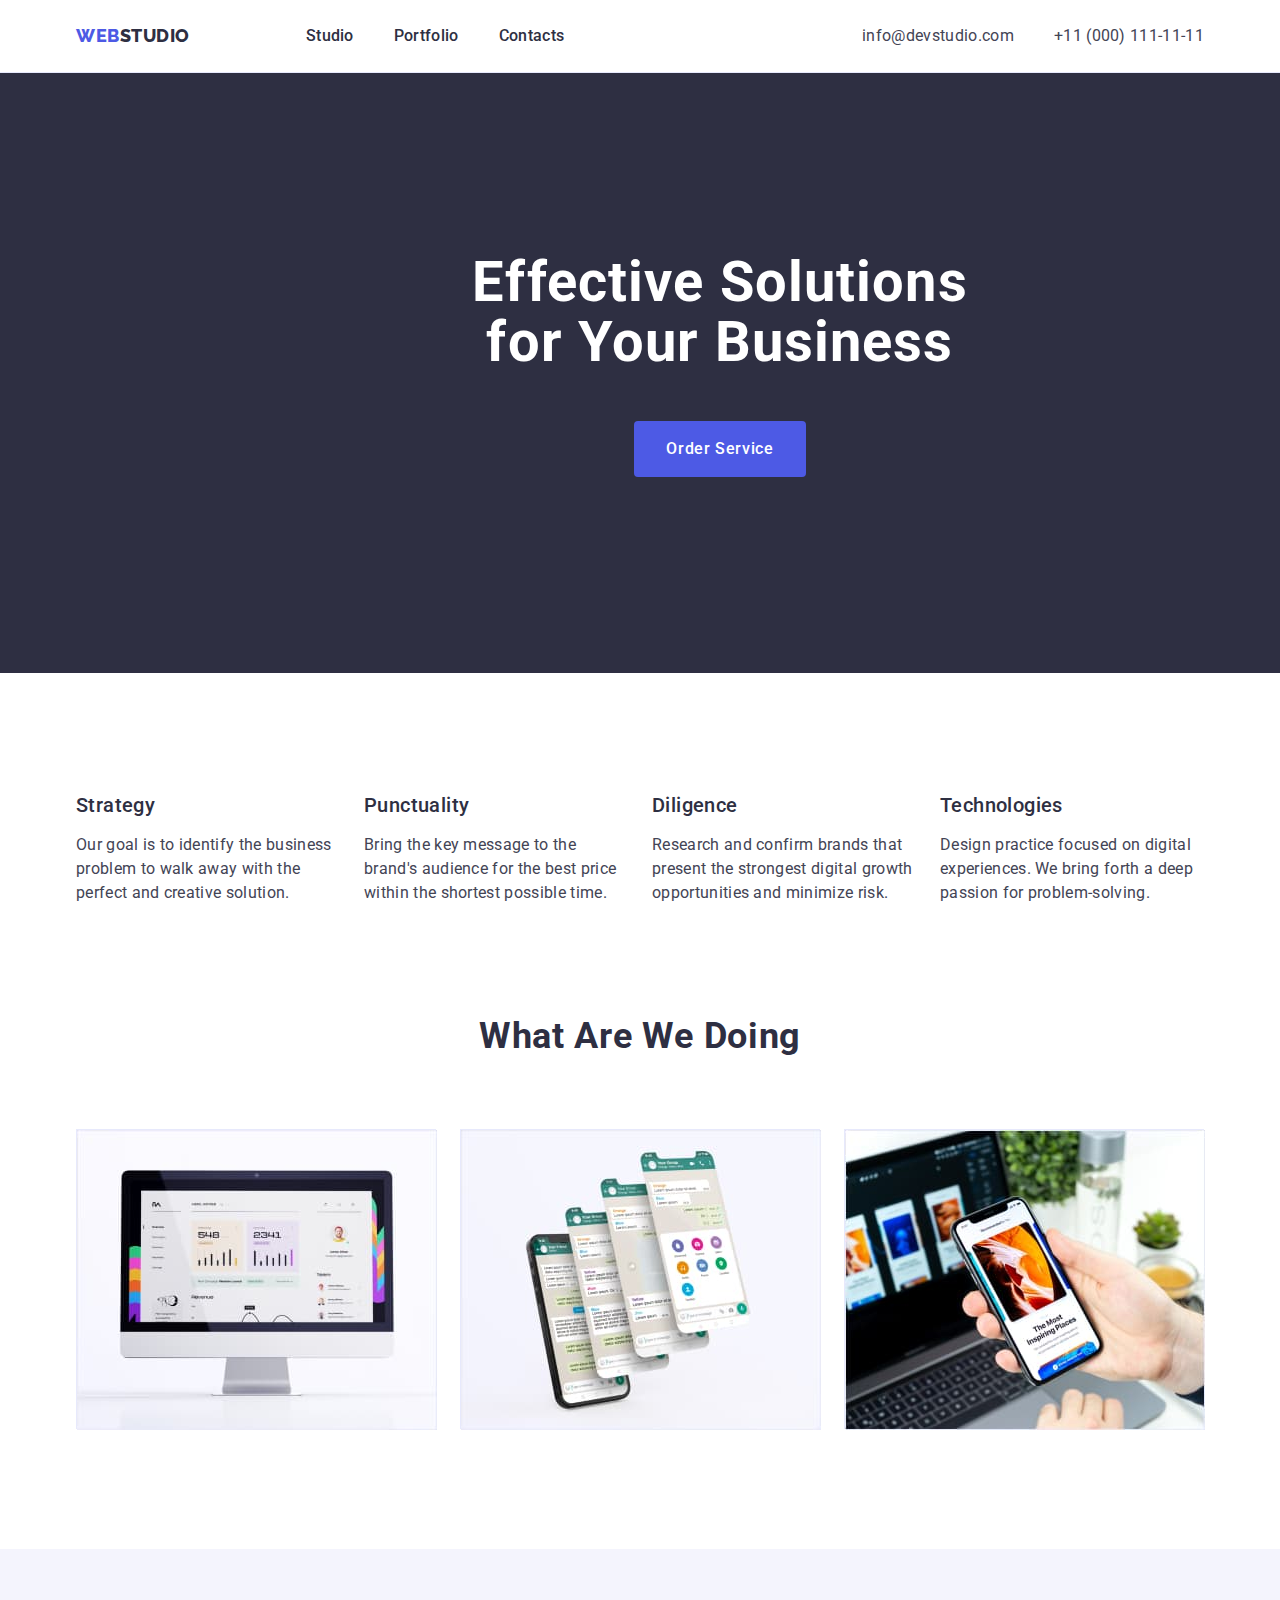
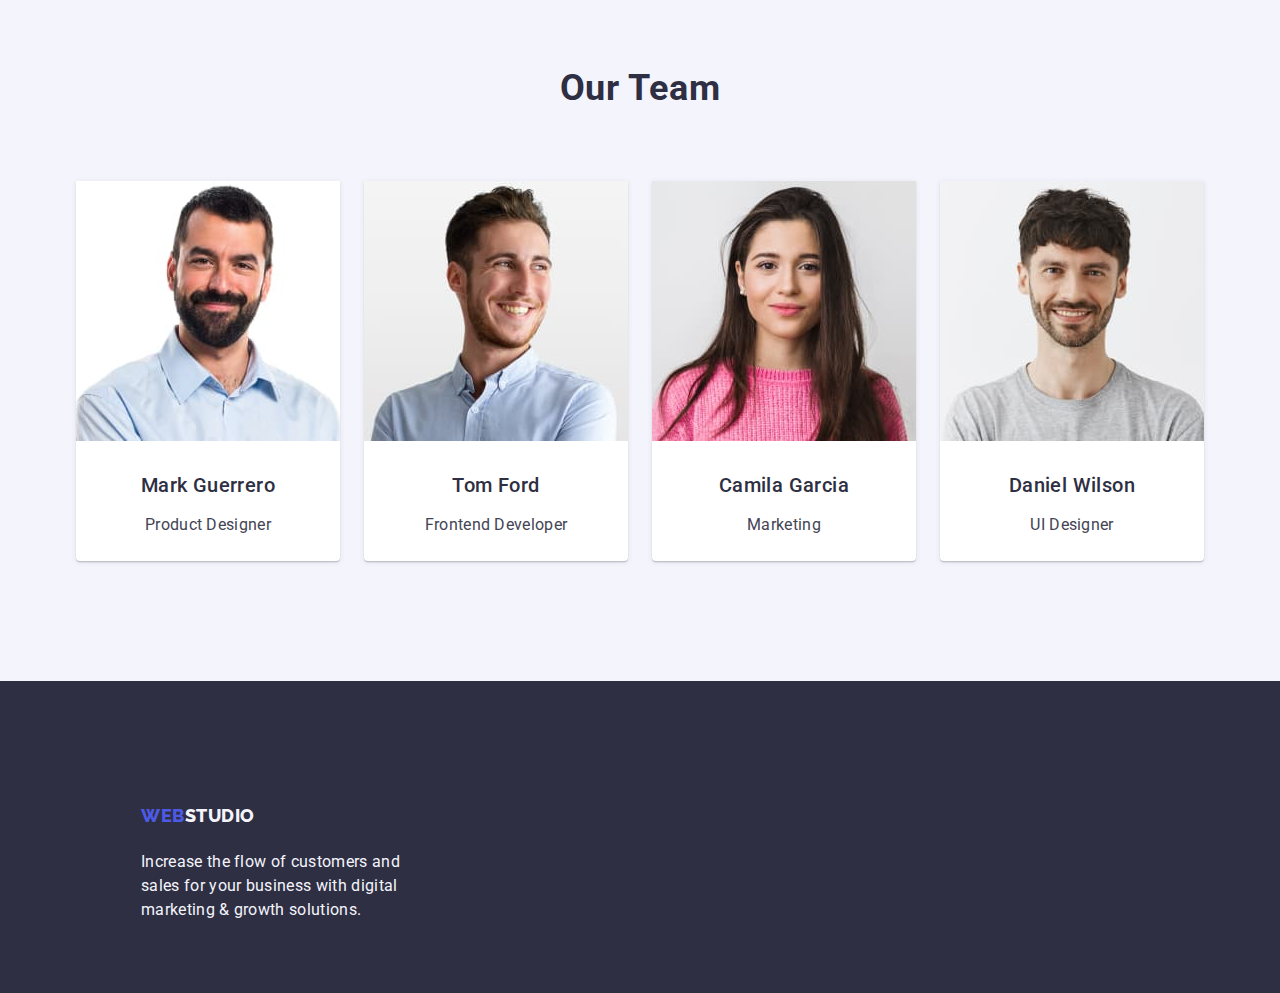
==== index.html @ daed5049 "Initial commit" ====
<!DOCTYPE html>
<html lang="en">
  <head>
    <meta charset="UTF-8" />
    <meta http-equiv="X-UA-Compatible" content="IE=edge" />
    <meta name="viewport" content="width=device-width, initial-scale=1.0" />
    <link rel="preconnect" href="https://fonts.googleapis.com" />
    <link rel="preconnect" href="https://fonts.gstatic.com" crossorigin />
    <link
      href="https://fonts.googleapis.com/css2?family=Raleway:wght@800&family=Roboto:wght@400;500;700;900&display=swap"
      rel="stylesheet"
    />
    <link
      rel="stylesheet"
      href="https://cdnjs.cloudflare.com/ajax/libs/modern-normalize/1.1.0/modern-normalize.min.css"
    />
    <link rel="stylesheet" href="./css/styles.css" />
    <title>Document</title>
  </head>
  <body>
    <!-- header-container -->

    <header class="main-header">
      <div class="container nav-container">
        <nav class="header-navigation">
          <a class="logotype link" href="./index.html"
            >Web<span class="right-part-logo">Studio</span></a
          >
          <ul class="menu list">
            <li class="menu-item">
              <a class="menu-link link" href="./index.html"> Studio</a>
            </li>
            <li class="menu-item">
              <a class="menu-link link" href="./portfolio.html">Portfolio</a>
            </li>
            <li class="menu-item">
              <a class="menu-link link" href="">Contacts</a>
            </li>
          </ul>
        </nav>

        <address class="menu-contacts">
          <ul class="menu-links list">
            <li class="menu-item">
              <a class="contacts link" href="mailto:info@devstudio.com">info@devstudio.com</a>
            </li>
            <li class="menu-item">
              <a class="contacts link" href="tel:+110001111111">+11 (000) 111-11-11</a>
            </li>
          </ul>
        </address>
      </div>
    </header>

    <!-- main-content -->
    <main class="main-content">
      <!-- section-hero -->

      <section class="hero section">
        <div class="container">
          <h1 class="main-title">Effective Solutions for Your Business</h1>
          <button class="modal-button" type="button">Order Service</button>
        </div>
      </section>

      <!-- section-company-features -->

      <section class="company-features section">
        <div class="container">
          <h2 class="hidden-title">Company features</h2>
          <ul class="list features-list">
            <li class="text-list first-text-list">
              <h3 class="suptitle">Strategy</h3>
              <p class="text-item">
                Our goal is to identify the business problem to walk away with the perfect and
                creative solution.
              </p>
            </li>
            <li class="text-list">
              <h3 class="suptitle">Punctuality</h3>
              <p class="text-item">
                Bring the key message to the brand's audience for the best price within the shortest
                possible time.
              </p>
            </li>
            <li class="text-list">
              <h3 class="suptitle">Diligence</h3>
              <p class="text-item">
                Research and confirm brands that present the strongest digital growth opportunities
                and minimize risk.
              </p>
            </li>
            <li class="text-list">
              <h3 class="suptitle">Technologies</h3>
              <p class="text-item">
                Design practice focused on digital experiences. We bring forth a deep passion for
                problem-solving.
              </p>
            </li>
          </ul>
        </div>
      </section>

      <!-- section-what-are-we-doing -->

      <section class="specialization-company section">
        <div class="container">
          <h2 class="last-title">What are we doing</h2>
          <ul class="list specialization-list">
            <li class="img-list first-img-list">
              <img
                class="images"
                src="./images/personal-computer.jpg"
                alt="personal-computer"
                width="360"
                height="300"
              />
            </li>
            <li class="img-list">
              <img
                class="images"
                src="./images/phone.jpg"
                alt="mobile-phone"
                width="360"
                height="300"
              />
            </li>
            <li class="img-list">
              <img
                class="images"
                src="./images/phone-hand.jpg"
                alt="Phone in hand"
                width="360"
                height="300"
              />
            </li>
          </ul>
        </div>
      </section>

      <!-- section-our-team -->

      <section class="members-company section">
        <div class="container">
          <h2 class="last-title">Our Team</h2>
          <ul class="list-members list">
            <li class="list-company-members first-company-members">
              <img
                class="images"
                src="./images/mark-guerrero.jpg"
                alt="our-team-mark-guerrero"
                width="264"
                height="260"
              />
              <div class="name-workers">
                <h3 class="suptitle-name">Mark Guerrero</h3>
                <p class="profession">Product Designer</p>
              </div>
            </li>
            <li class="list-company-members">
              <img
                class="images"
                src="./images/tom-ford.jpg"
                alt="our-team-tom-ford"
                width="264"
                height="260"
              />
              <div class="name-workers">
                <h3 class="suptitle-name">Tom Ford</h3>
                <p class="profession">Frontend Developer</p>
              </div>
            </li>
            <li class="list-company-members">
              <img
                class="images"
                src="./images/camila-garcia.jpg"
                alt="our-team-camila-garcia"
                width="264"
                height="260"
              />
              <div class="name-workers">
                <h3 class="suptitle-name">Camila Garcia</h3>
                <p class="profession">Marketing</p>
              </div>
            </li>
            <li class="list-company-members">
              <img
                class="images"
                src="./images/daniel-wilson.jpg"
                alt="our-team-daniel-wilson"
                width="264"
                height="260"
              />
              <div class="name-workers">
                <h3 class="suptitle-name">Daniel Wilson</h3>
                <p class="profession">UI Designer</p>
              </div>
            </li>
          </ul>
        </div>
      </section>
    </main>

    <!-- footer-container -->

    <footer class="footer">
      <div class="container">
        <a class="logotype link" href="./index.html"
          >Web<span class="right-part-logo-footer">Studio</span></a
        >
        <p class="text-item-footer">
          Increase the flow of customers and sales for your business with digital marketing & growth
          solutions.
        </p>
      </div>
    </footer>
  </body>
</html>
---- css/styles.css ----
:root {
  --background-color: #ffffff;
  --logo-color: #4d5ae5;
  --main-title-color: #2e2f42;
  --main-paragraf-color: #434455;
  --right-part-logo-header: #2e2f42;
  --right-part-logo-footer: #f4f4fd;
  --portfolio-btn-text: #4d5ae5;
  --portfolio-btn-background: #f4f4fd;
  --border-color-btn-portfolio: #e7e9fc;
}

body {
  font-family: 'Roboto', sans-serif;
  color: #434455;
  background-color: var(--background-color);
}

.container {
  margin-right: auto;
  margin-left: auto;
  width: 1158px;
}

.list {
  display: flex;
  flex-wrap: wrap;
  margin-top: 0;
  margin-bottom: 0;
  list-style: none;
}

.link {
  text-decoration: none;
}

/* =====HEADER===== */

.main-header {
  border-bottom: 1px solid #e7e9fc;
}

.nav-container {
  display: flex;
  padding-left: 15px;
  padding-right: 15px;
}

.menu {
  display: flex;
}

.logotype {
  font-family: 'Raleway', sans-serif;
  display: inline-block;
  padding: 24px 0;
  margin-right: 76px;
  font-weight: 800;
  font-size: 18px;
  line-height: 1.17;
  letter-spacing: 0.03em;
  text-transform: uppercase;
  color: var(--logo-color);
}

.right-part-logo {
  color: var(--right-part-logo-header);
}

.menu-link {
  display: block;
  padding-top: 24px;
  padding-bottom: 24px;

  font-weight: 500;
  font-size: 16px;
  line-height: 1.5;
  letter-spacing: 0.02em;
  color: #2e2f42;
}

.menu-link:hover,
.menu-link:focus {
  color: #404bbf;
}

.menu {
  gap: 40px;
}

.menu-contacts {
  font-style: normal;
}

.header-navigation {
  display: flex;
  align-items: center;
}

.contacts {
  display: block;
  margin-top: 24px;
  margin-bottom: 24px;
  font-weight: 400;
  font-size: 16px;
  line-height: 1.5;
  letter-spacing: 0.02em;
  color: #434455;
}

.contacts:hover,
.contacts:focus {
  color: #404bbf;
}

/*=====ADDRESS=====*/

.menu-links {
  display: flex;
  align-items: center;
  gap: 40px;
}

.menu-links:last-child {
  margin-right: 0;
}

.menu-contacts {
  margin-left: auto;
}

.menu-item:last-child {
  margin-right: 0;
}

/*=====/ADRESS===== */

/* =====/HEADER===== */

/* =====HERO===== */
.main-title {
  margin: auto;
  max-width: 496px;
  margin-bottom: 48px;

  font-weight: 700;
  font-size: 56px;
  line-height: 1.07;
  text-align: center;
  letter-spacing: 0.02em;
  color: #ffffff;
}

.hero {
  margin: auto;
  width: 1440px;
  height: 600px;
  padding: 180px 0 188px;
  text-align: center;
  background: #2e2f42;
}

.modal-button {
  display: block;
  border: none;
  margin: auto;
  border-radius: 4px;
  padding: 16px 32px;
  min-width: 169px;
  font-family: 'Roboto', sans-serif;
  font-weight: 500;
  font-size: 16px;
  line-height: 1.5;
  letter-spacing: 0.04em;
  height: 56px;
  cursor: pointer;
  background: #4d5ae5;
  color: #ffffff;
}

.modal-button:hover,
.modal-button:focus {
  background: #404bbf;
  cursor: pointer;
}
/* =====/HERO===== */
/* =====MAIN-CONTAINER===== */

.main-content {
  margin: auto;
}

.hidden-title {
  margin-top: 0;
  line-height: 1.2;
  display: none;
  color: var(--main-title-color);
}

.text-list {
  width: 264px;
  height: 104px;
}

.suptitle {
  text-align: start;
  margin-top: 0;
  margin-bottom: 8px;
  font-weight: 500;
  font-size: 20px;
  line-height: 1.2;
  letter-spacing: 0.02em;
  color: var(--main-title-color);
}

.text-item {
  text-align: start;
  margin-bottom: 0;
  font-weight: 400;
  font-size: 16px;
  line-height: 1.5;
  letter-spacing: 0.02em;
  color: var(--main-paragraf-color);
}

.last-title {
  margin-top: 0;
  margin-bottom: 72px;
  font-weight: 700;
  font-size: 36px;
  line-height: 1.11;
  text-align: center;
  letter-spacing: 0.02em;
  text-transform: capitalize;
  color: var(--main-title-color);
}

.company-features {
  padding: 120px 0 120px;
}

.features-list {
  display: flex;
  padding: 0 15px;
  gap: 24px;
}

.features-list:last-child {
  margin-right: 0;
}

.first-text-list {
  flex-basis: calc((100% - 72px) / 4);
}

.specialization-company {
  padding-bottom: 120px;
}

.specialization-list {
  padding: 0 15px;
  margin: auto;
  gap: 24px;
}

.specialization-list:last-child {
  margin-right: 0;
}

.first-img-list {
  flex-basis: calc((100% - 3 * 16px) / 3);
}

.members-company {
  padding: 120px 0 120px;
  background-color: #f4f4fd;
}

.images {
  display: block;
}

.img-list {
  box-sizing: border-box;
  width: 360px;
  height: 300px;
  border: 1px solid #e7e9fc;
}

.list-members {
  padding: 0 15px;
  gap: 24px;
}

.list-members:last-child {
  margin-right: 0;
}

.list-company-members {
  width: 264px;
  height: 380px;
  border-radius: 0px 0px 4px 4px;
  box-shadow: 0px 1px 6px rgba(46, 47, 66, 0.08), 0px 1px 1px rgba(46, 47, 66, 0.16),
    0px 2px 1px rgba(46, 47, 66, 0.08);
  background-color: #ffffff;
}

.first-company-members {
  flex-basis: calc((100% - 72px) / 4);
}

.name-workers {
  padding: 32px 16px;
}

.suptitle-name {
  text-align: center;
  margin-top: 0;
  margin-bottom: 8px;
  font-weight: 500;
  font-size: 20px;
  line-height: 1.2;
  letter-spacing: 0.02em;
  color: var(--main-title-color);
}

.profession {
  text-align: center;
  margin-bottom: 0;
  font-weight: 400;
  font-size: 16px;
  line-height: 1.5;
  letter-spacing: 0.02em;
  color: var(--main-paragraf-color);
}

/* =====/MAIN-CONTAINER===== */
/* =====FOOTER===== */
.right-part-logo-footer {
  align-items: center;
  padding: 0px;
  width: 115px;
  height: 24px;
  left: 156px;
  margin-bottom: 16px;
  color: var(--right-part-logo-footer);
}

.text-item-footer {
  margin: 0;
  max-width: 264px;
  font-weight: 400;
  font-size: 16px;
  line-height: 1.5;
  letter-spacing: 0.02em;
  color: #f4f4fd;
}

.footer {
  margin: auto;
  width: 1440px;
  height: 312px;
  padding: 100px 0;
  background: #2e2f42;
}
/* =====/FOOTER===== */
/* =====PORTFOLIO===== */

.portfolio {
  padding: 96px 0 120px;
}

.list-btn {
  justify-content: center;
  gap: 24px;
  margin-bottom: 72px;
}

.btn-portfolio {
  font-family: 'Roboto', sans-serif;
  padding: 12px 24px;
  border: 1px solid var(--border-color-btn-portfolio);
  border-radius: 4px;
  letter-spacing: 0.04em;
  color: var(--portfolio-btn-text);
  background-color: var(--portfolio-btn-background);
}

.btn-portfolio:hover,
.btn-portfolio:focus {
  border: 1px solid transparent;
  cursor: pointer;
  color: #ffffff;
  background-color: #404bbf;
}

.container-btn-portfolio {
  margin-top: 96px;
  margin-bottom: 72px;
}

.link-portfolio {
  margin-bottom: 48px;
  width: 360px;
  height: 300px;
  border: 1px solid #e7e9fc;
}

.list-portfolio {
  display: flex;
  flex-wrap: wrap;
  column-gap: 24px;
  row-gap: 48px;
  padding: 15px 0;
}

.list-link {
  width: calc((100% - 48px) / 3);
}

.application {
  padding: 32px 16px;
  border: 1px solid #e7e9fc;
  border-top: none;
}

.suptitle-portfolio {
  margin-top: 0;
  margin-bottom: 8px;
  font-weight: 500;
  font-size: 20px;
  line-height: 1.2;
  letter-spacing: 0.02em;
  color: var(--main-title-color);
}
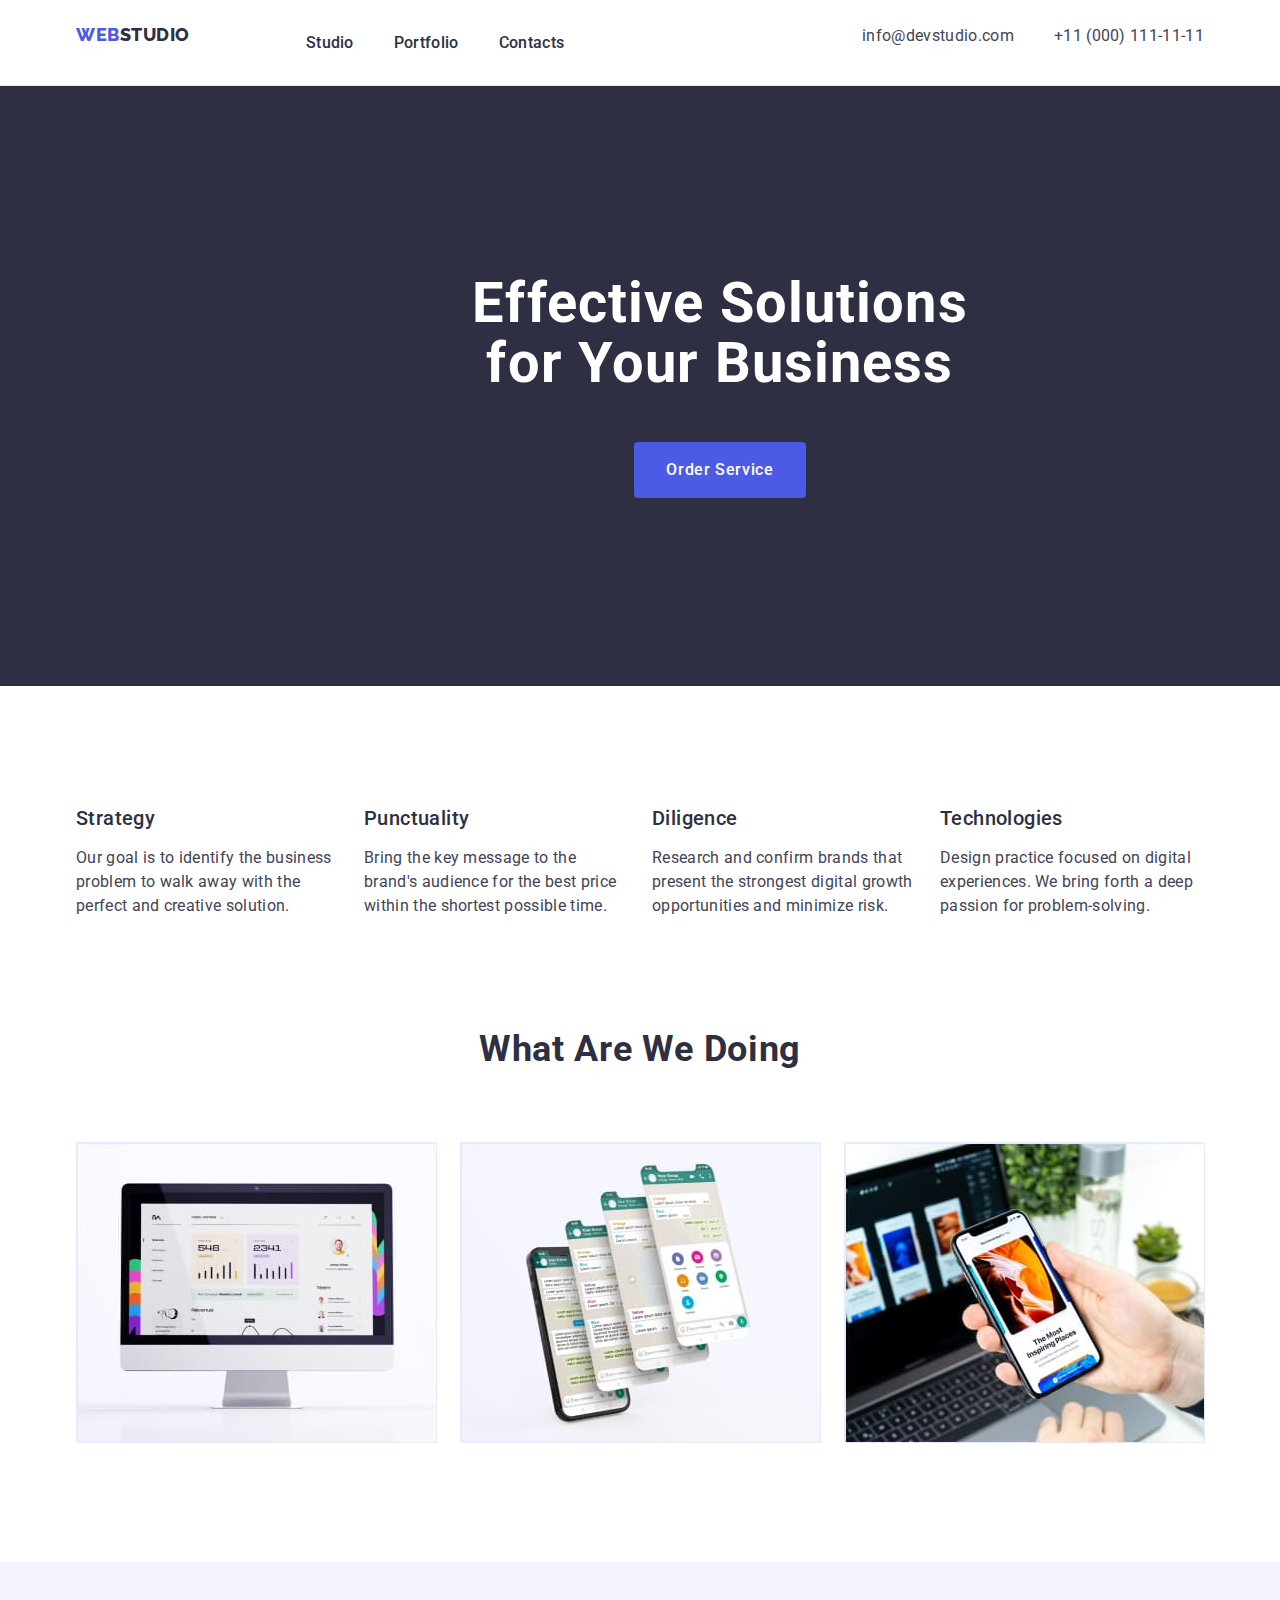
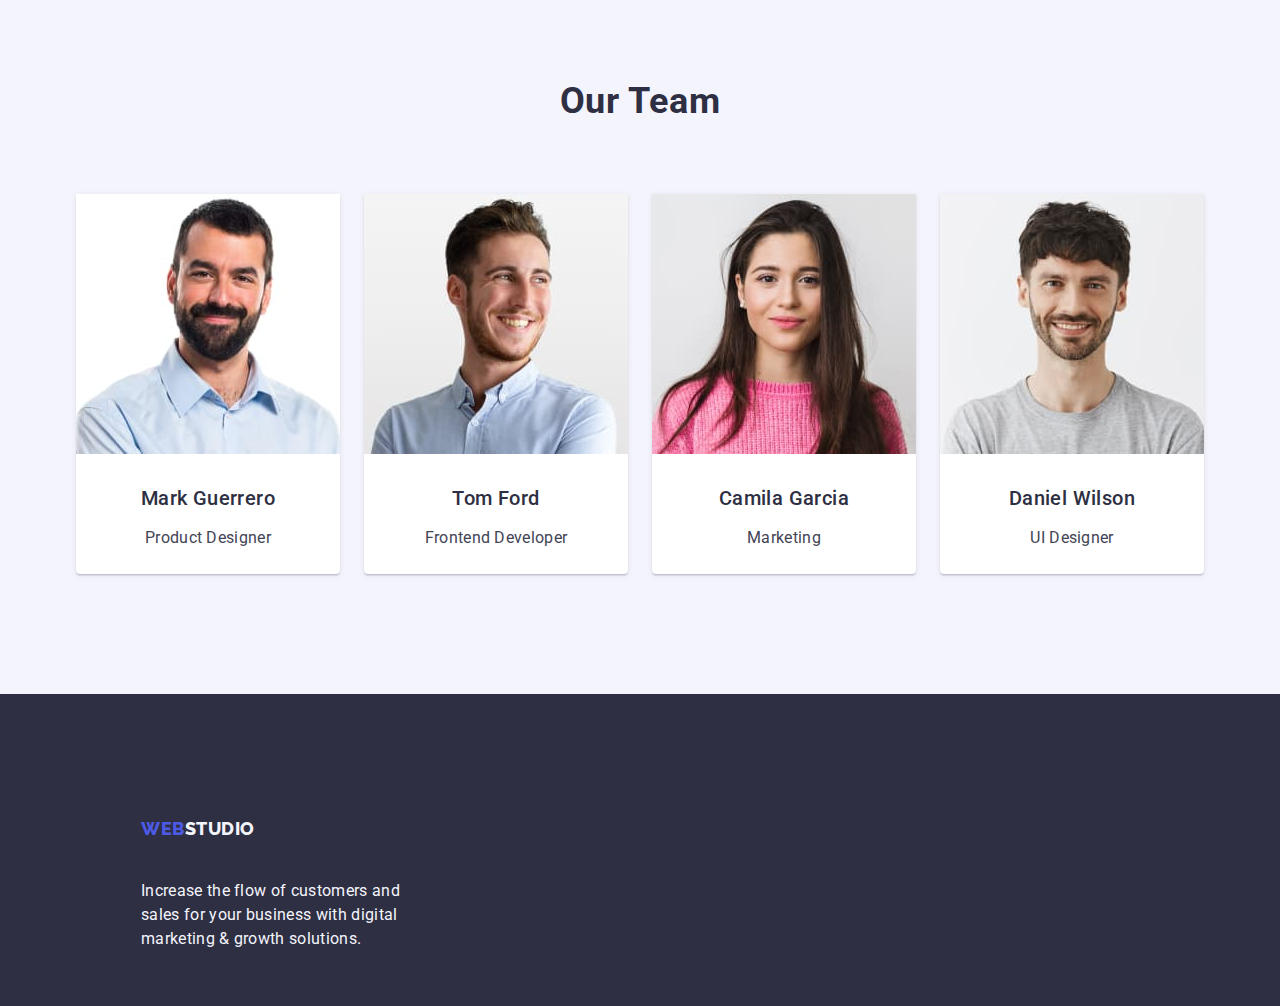
==== commit 3a387b5b: "Upgrade html and css" ====
--- a/index.html
+++ b/index.html
@@ -76,21 +76,21 @@
                 creative solution.
               </p>
             </li>
-            <li class="text-list">
+            <li class="text-list first-text-list">
               <h3 class="suptitle">Punctuality</h3>
               <p class="text-item">
                 Bring the key message to the brand's audience for the best price within the shortest
                 possible time.
               </p>
             </li>
-            <li class="text-list">
+            <li class="text-list first-text-list">
               <h3 class="suptitle">Diligence</h3>
               <p class="text-item">
                 Research and confirm brands that present the strongest digital growth opportunities
                 and minimize risk.
               </p>
             </li>
-            <li class="text-list">
+            <li class="text-list first-text-list">
               <h3 class="suptitle">Technologies</h3>
               <p class="text-item">
                 Design practice focused on digital experiences. We bring forth a deep passion for
@@ -116,7 +116,7 @@
                 height="300"
               />
             </li>
-            <li class="img-list">
+            <li class="img-list first-img-list">
               <img
                 class="images"
                 src="./images/phone.jpg"
@@ -125,7 +125,7 @@
                 height="300"
               />
             </li>
-            <li class="img-list">
+            <li class="img-list first-img-list">
               <img
                 class="images"
                 src="./images/phone-hand.jpg"
--- a/css/styles.css
+++ b/css/styles.css
@@ -54,6 +54,7 @@
   font-family: 'Raleway', sans-serif;
   display: inline-block;
   padding: 24px 0;
+  margin-bottom: 16px;
   margin-right: 76px;
   font-weight: 800;
   font-size: 18px;
@@ -155,7 +156,7 @@
   margin: auto;
   width: 1440px;
   height: 600px;
-  padding: 180px 0 188px;
+  padding: 188px 0 188px;
   text-align: center;
   background: #2e2f42;
 }
@@ -250,7 +251,7 @@
 }
 
 .first-text-list {
-  flex-basis: calc((100% - 72px) / 4);
+  width: calc((100% - 72px) / 4);
 }
 
 .specialization-company {
@@ -268,7 +269,7 @@
 }
 
 .first-img-list {
-  flex-basis: calc((100% - 3 * 16px) / 3);
+  width: calc((100% - 48px) / 3);
 }
 
 .members-company {
@@ -306,7 +307,7 @@
 }
 
 .first-company-members {
-  flex-basis: calc((100% - 72px) / 4);
+  width: calc((100% - 72px) / 4);
 }
 
 .name-workers {
@@ -418,6 +419,10 @@
   width: calc((100% - 48px) / 3);
 }
 
+.img {
+  display: block;
+}
+
 .application {
   padding: 32px 16px;
   border: 1px solid #e7e9fc;
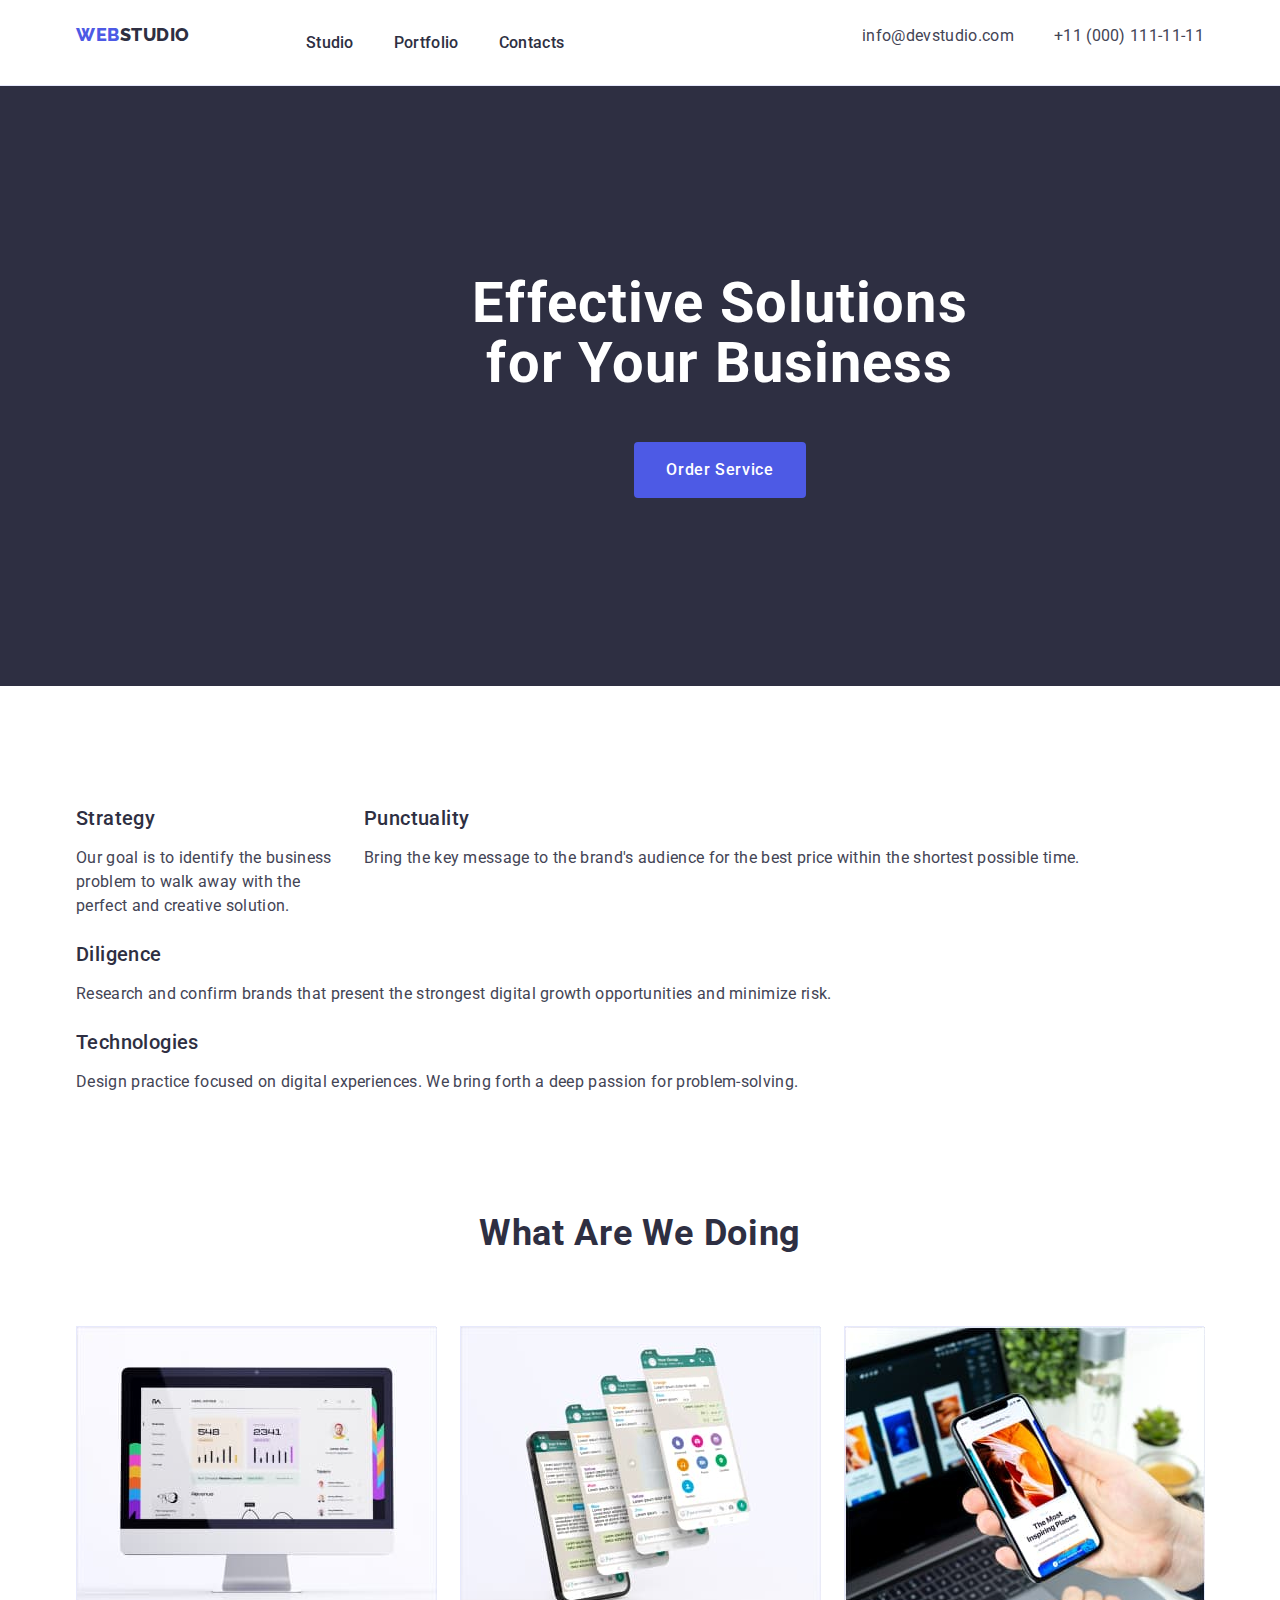
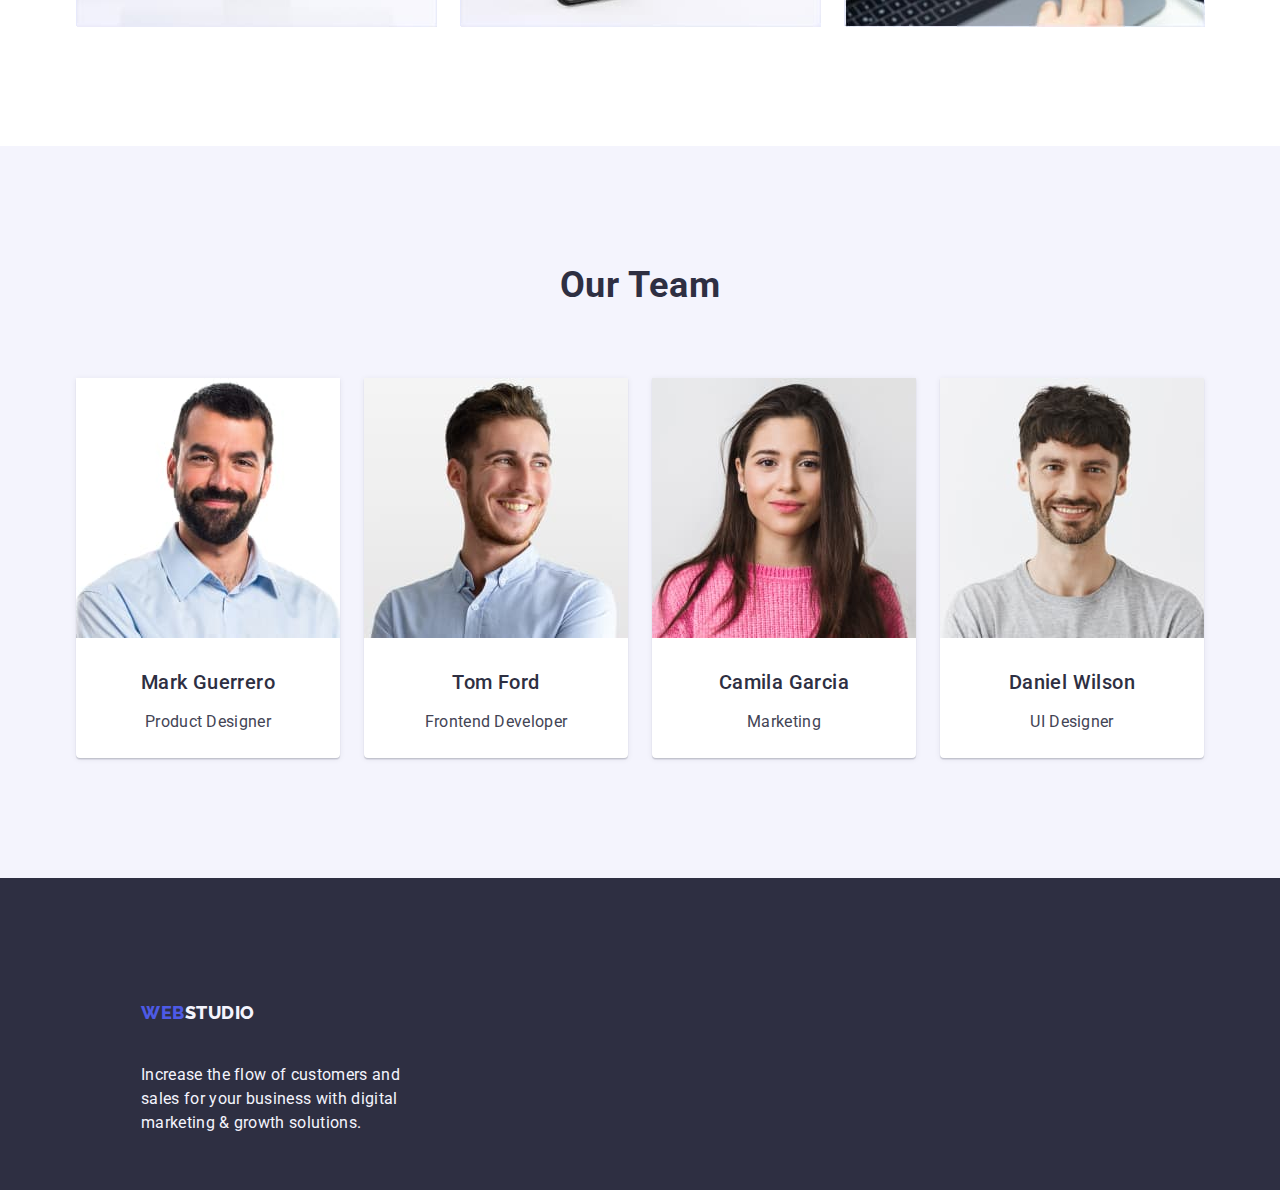
==== commit c0868636: "update html and css" ====
--- a/index.html
+++ b/index.html
@@ -69,28 +69,28 @@
         <div class="container">
           <h2 class="hidden-title">Company features</h2>
           <ul class="list features-list">
-            <li class="text-list first-text-list">
+            <li class="text-list text-features">
               <h3 class="suptitle">Strategy</h3>
               <p class="text-item">
                 Our goal is to identify the business problem to walk away with the perfect and
                 creative solution.
               </p>
             </li>
-            <li class="text-list first-text-list">
+            <li class="text-list">
               <h3 class="suptitle">Punctuality</h3>
               <p class="text-item">
                 Bring the key message to the brand's audience for the best price within the shortest
                 possible time.
               </p>
             </li>
-            <li class="text-list first-text-list">
+            <li class="text-list">
               <h3 class="suptitle">Diligence</h3>
               <p class="text-item">
                 Research and confirm brands that present the strongest digital growth opportunities
                 and minimize risk.
               </p>
             </li>
-            <li class="text-list first-text-list">
+            <li class="text-list">
               <h3 class="suptitle">Technologies</h3>
               <p class="text-item">
                 Design practice focused on digital experiences. We bring forth a deep passion for
@@ -107,7 +107,7 @@
         <div class="container">
           <h2 class="last-title">What are we doing</h2>
           <ul class="list specialization-list">
-            <li class="img-list first-img-list">
+            <li class="img-list images-list">
               <img
                 class="images"
                 src="./images/personal-computer.jpg"
@@ -116,7 +116,7 @@
                 height="300"
               />
             </li>
-            <li class="img-list first-img-list">
+            <li class="img-list">
               <img
                 class="images"
                 src="./images/phone.jpg"
@@ -125,7 +125,7 @@
                 height="300"
               />
             </li>
-            <li class="img-list first-img-list">
+            <li class="img-list">
               <img
                 class="images"
                 src="./images/phone-hand.jpg"
@@ -144,7 +144,7 @@
         <div class="container">
           <h2 class="last-title">Our Team</h2>
           <ul class="list-members list">
-            <li class="list-company-members first-company-members">
+            <li class="list-company-members members-list">
               <img
                 class="images"
                 src="./images/mark-guerrero.jpg"
--- a/css/styles.css
+++ b/css/styles.css
@@ -198,11 +198,6 @@
   color: var(--main-title-color);
 }
 
-.text-list {
-  width: 264px;
-  height: 104px;
-}
-
 .suptitle {
   text-align: start;
   margin-top: 0;
@@ -242,6 +237,7 @@
 
 .features-list {
   display: flex;
+  margin: auto;
   padding: 0 15px;
   gap: 24px;
 }
@@ -250,7 +246,7 @@
   margin-right: 0;
 }
 
-.first-text-list {
+.text-features {
   width: calc((100% - 72px) / 4);
 }
 
@@ -268,7 +264,7 @@
   margin-right: 0;
 }
 
-.first-img-list {
+.images-list {
   width: calc((100% - 48px) / 3);
 }
 
@@ -295,6 +291,10 @@
 
 .list-members:last-child {
   margin-right: 0;
+}
+
+.members-list {
+  width: calc((100% - 72px) / 4);
 }
 
 .list-company-members {
@@ -304,10 +304,6 @@
   box-shadow: 0px 1px 6px rgba(46, 47, 66, 0.08), 0px 1px 1px rgba(46, 47, 66, 0.16),
     0px 2px 1px rgba(46, 47, 66, 0.08);
   background-color: #ffffff;
-}
-
-.first-company-members {
-  width: calc((100% - 72px) / 4);
 }
 
 .name-workers {
@@ -402,8 +398,6 @@
 
 .link-portfolio {
   margin-bottom: 48px;
-  width: 360px;
-  height: 300px;
   border: 1px solid #e7e9fc;
 }
 
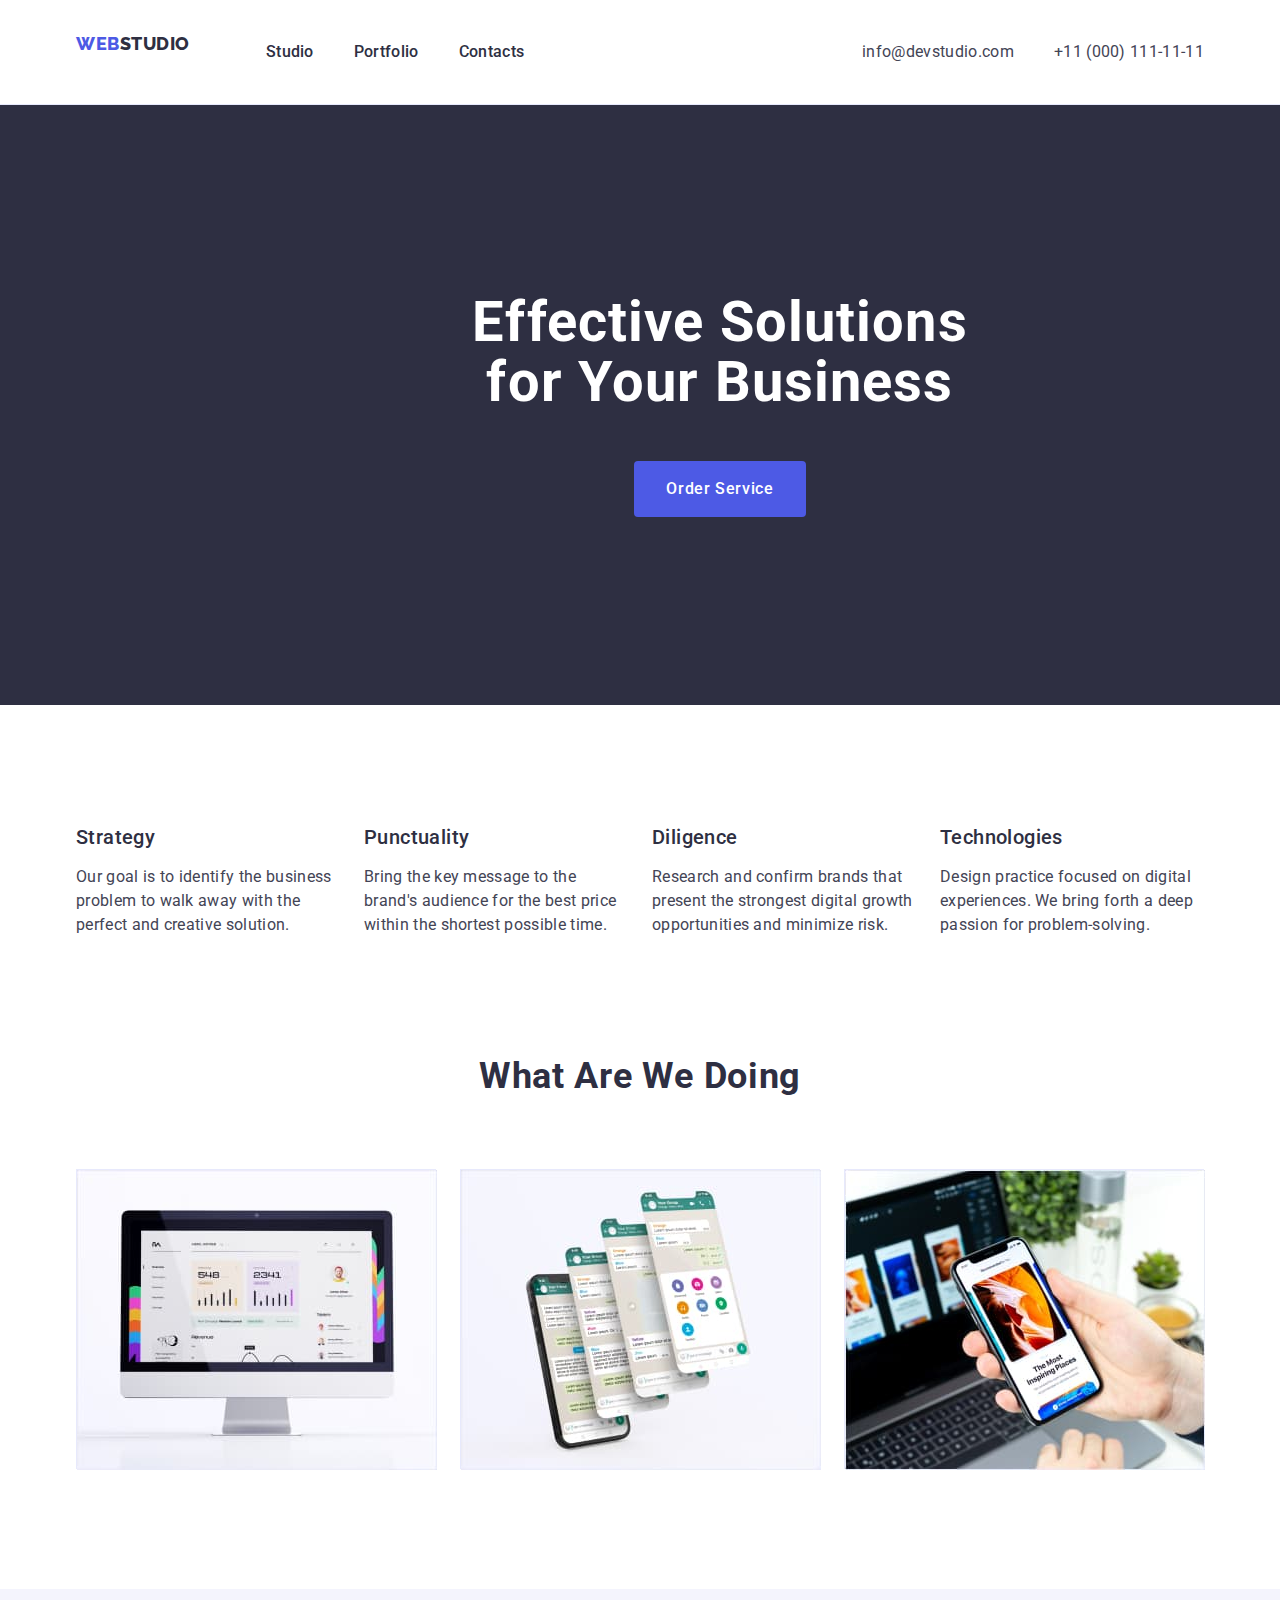
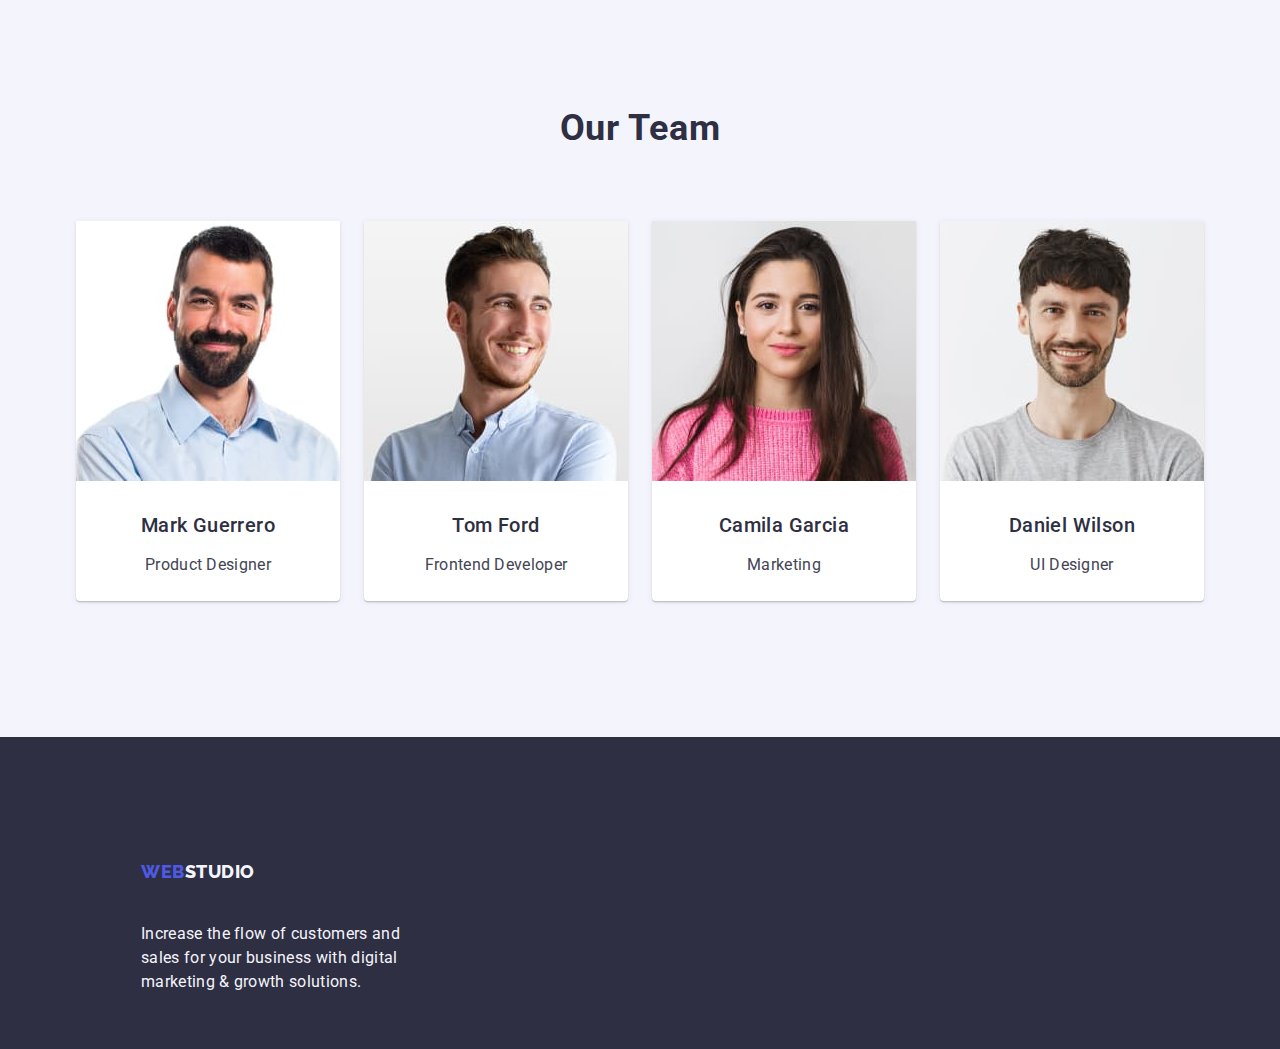
==== commit dbd8e94a: "Update html and css" ====
--- a/index.html
+++ b/index.html
@@ -69,7 +69,7 @@
         <div class="container">
           <h2 class="hidden-title">Company features</h2>
           <ul class="list features-list">
-            <li class="text-list text-features">
+            <li class="text-list">
               <h3 class="suptitle">Strategy</h3>
               <p class="text-item">
                 Our goal is to identify the business problem to walk away with the perfect and
@@ -107,7 +107,7 @@
         <div class="container">
           <h2 class="last-title">What are we doing</h2>
           <ul class="list specialization-list">
-            <li class="img-list images-list">
+            <li class="img-list">
               <img
                 class="images"
                 src="./images/personal-computer.jpg"
@@ -144,7 +144,7 @@
         <div class="container">
           <h2 class="last-title">Our Team</h2>
           <ul class="list-members list">
-            <li class="list-company-members members-list">
+            <li class="list-company-members">
               <img
                 class="images"
                 src="./images/mark-guerrero.jpg"
--- a/css/styles.css
+++ b/css/styles.css
@@ -24,9 +24,10 @@
 
 .list {
   display: flex;
-  flex-wrap: wrap;
-  margin-top: 0;
-  margin-bottom: 0;
+  /* flex-wrap: wrap;
+  margin-top: 0;
+  margin-bottom: 0; */
+  padding: 0;
   list-style: none;
 }
 
@@ -246,7 +247,7 @@
   margin-right: 0;
 }
 
-.text-features {
+.text-list {
   width: calc((100% - 72px) / 4);
 }
 
@@ -264,7 +265,7 @@
   margin-right: 0;
 }
 
-.images-list {
+.img-list {
   width: calc((100% - 48px) / 3);
 }
 
@@ -293,7 +294,7 @@
   margin-right: 0;
 }
 
-.members-list {
+.list-company-members {
   width: calc((100% - 72px) / 4);
 }
 
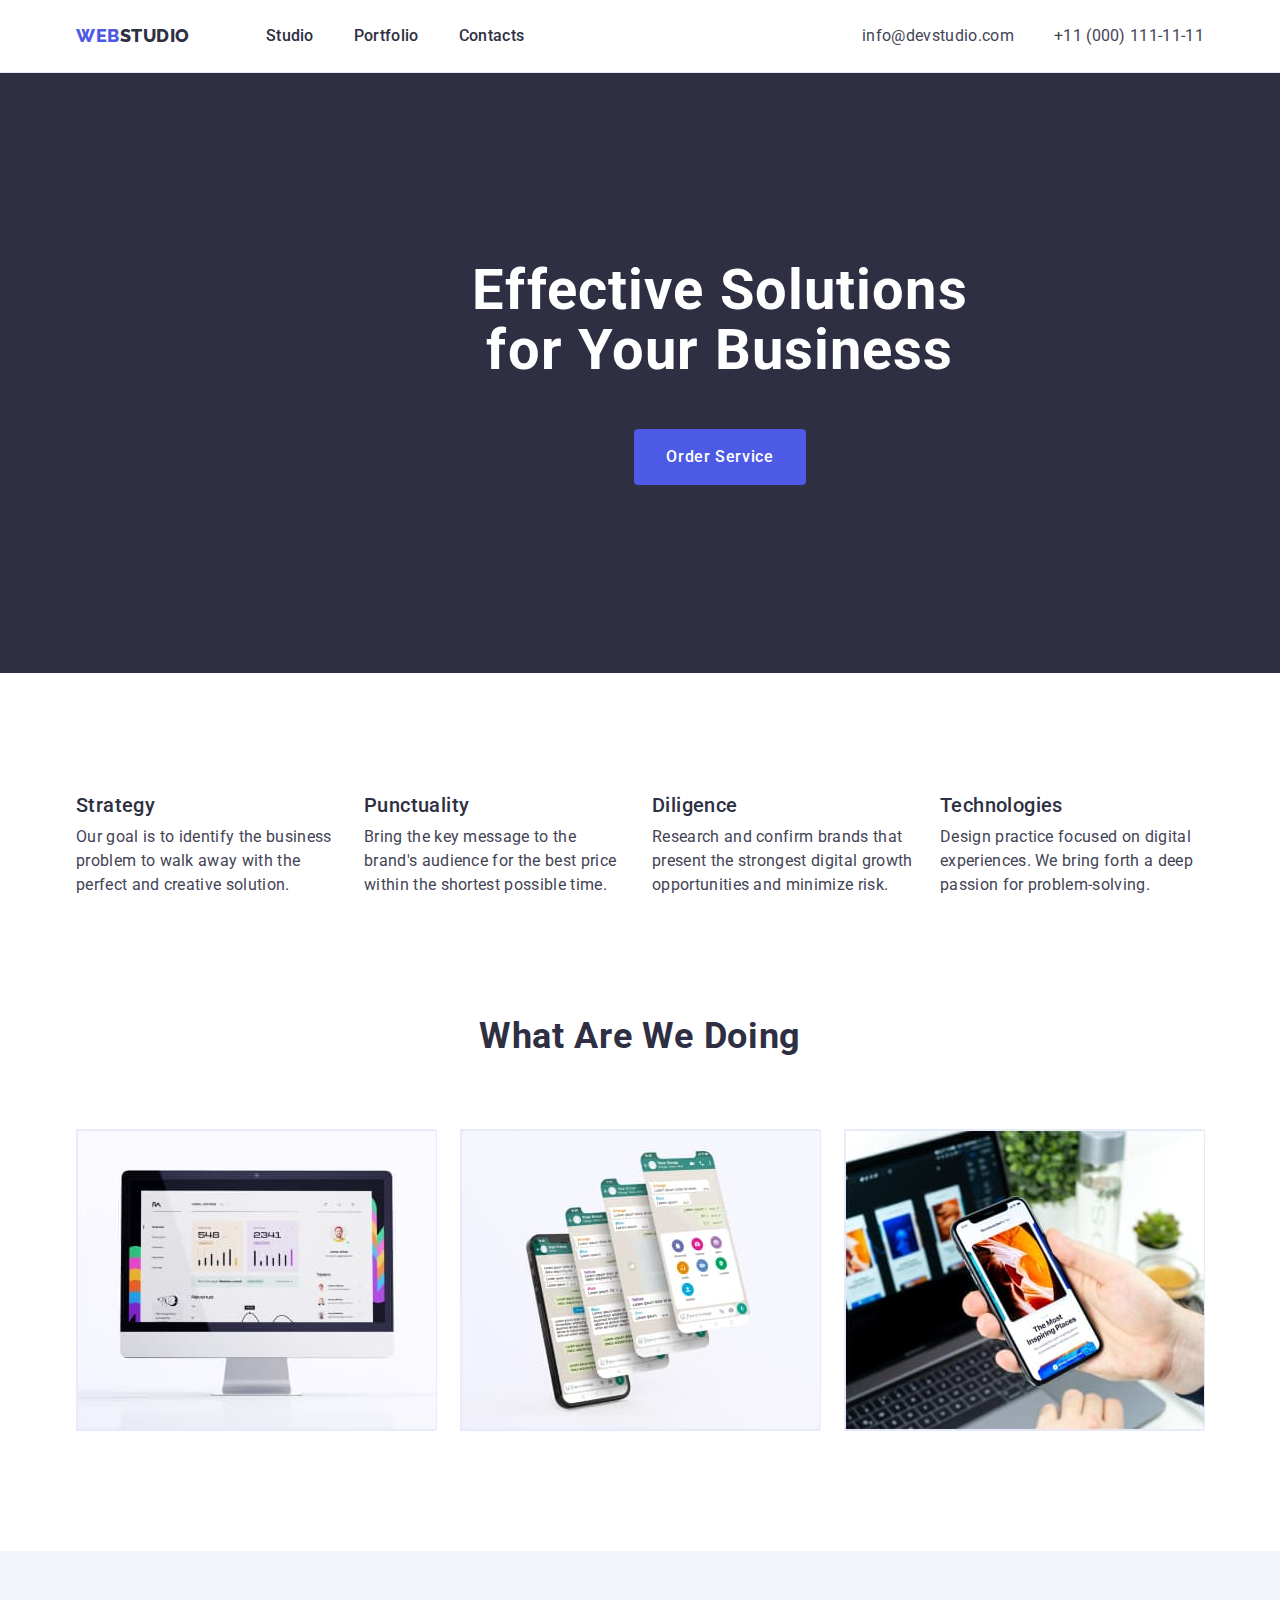
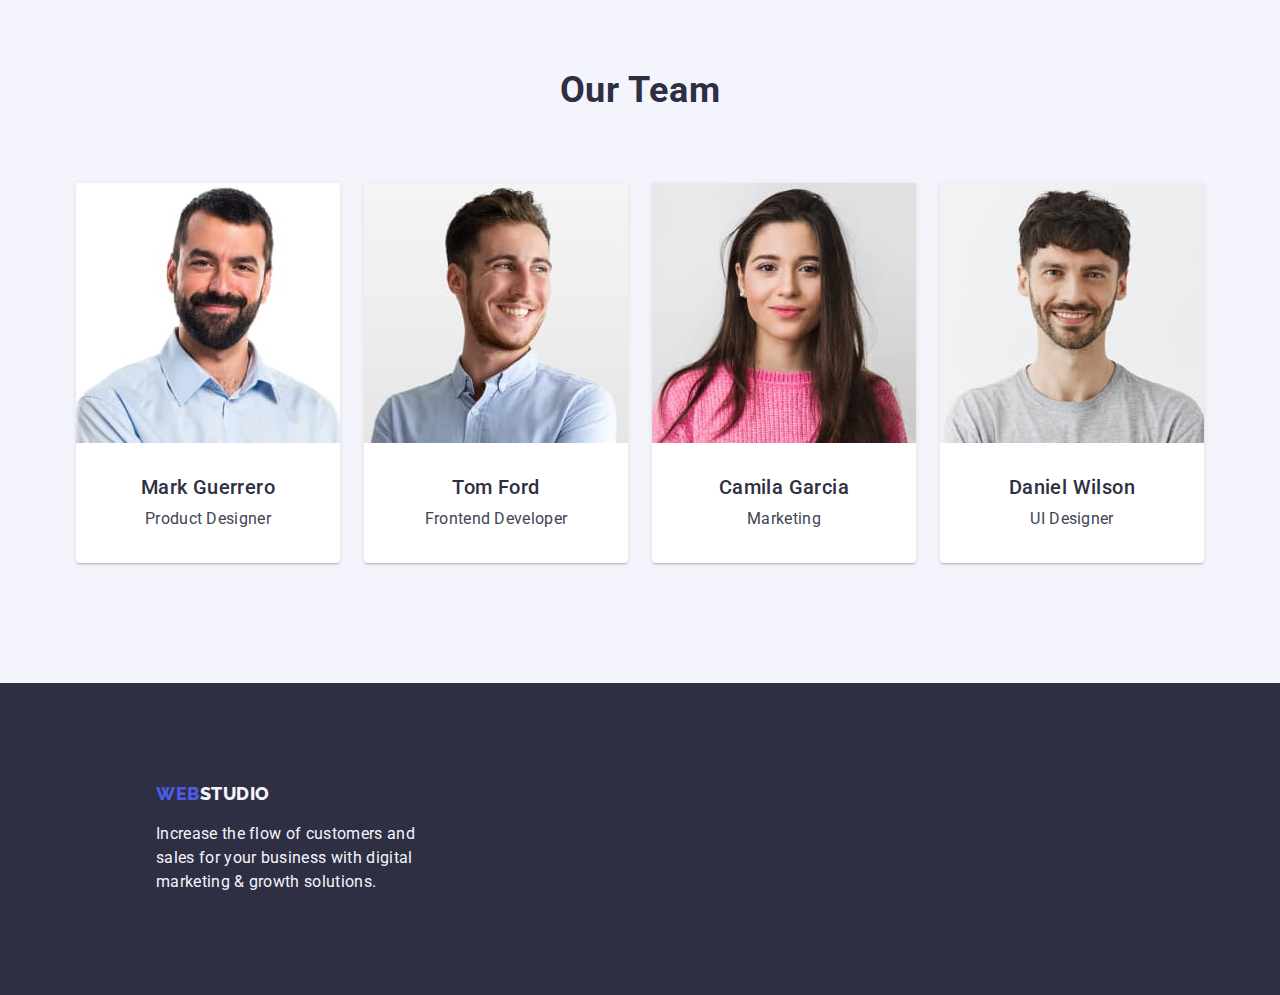
==== commit 0a9f91c9: "Update html and css" ====
--- a/index.html
+++ b/index.html
@@ -205,7 +205,7 @@
 
     <footer class="footer">
       <div class="container">
-        <a class="logotype link" href="./index.html"
+        <a class="logo-footer link" href="./index.html"
           >Web<span class="right-part-logo-footer">Studio</span></a
         >
         <p class="text-item-footer">
--- a/css/styles.css
+++ b/css/styles.css
@@ -16,7 +16,17 @@
   background-color: var(--background-color);
 }
 
+h1,
+h2,
+h3,
+p {
+  padding: 0;
+  margin: 0;
+}
+
 .container {
+  padding-right: 15px;
+  padding-left: 15px;
   margin-right: auto;
   margin-left: auto;
   width: 1158px;
@@ -24,10 +34,9 @@
 
 .list {
   display: flex;
-  /* flex-wrap: wrap;
-  margin-top: 0;
-  margin-bottom: 0; */
+  flex-wrap: wrap;
   padding: 0;
+  margin: 0;
   list-style: none;
 }
 
@@ -43,8 +52,8 @@
 
 .nav-container {
   display: flex;
-  padding-left: 15px;
-  padding-right: 15px;
+  /* padding-left: 15px;
+  padding-right: 15px; */
 }
 
 .menu {
@@ -55,7 +64,20 @@
   font-family: 'Raleway', sans-serif;
   display: inline-block;
   padding: 24px 0;
-  margin-bottom: 16px;
+  /* margin-bottom: 16px; */
+  margin-right: 76px;
+  font-weight: 800;
+  font-size: 18px;
+  line-height: 1.17;
+  letter-spacing: 0.03em;
+  text-transform: uppercase;
+  color: var(--logo-color);
+}
+
+.logo-footer {
+  font-family: 'Raleway', sans-serif;
+  display: inline-block;
+  margin-bottom: 18px;
   margin-right: 76px;
   font-weight: 800;
   font-size: 18px;
@@ -212,6 +234,7 @@
 
 .text-item {
   text-align: start;
+  margin-top: 0;
   margin-bottom: 0;
   font-weight: 400;
   font-size: 16px;
@@ -238,8 +261,6 @@
 
 .features-list {
   display: flex;
-  margin: auto;
-  padding: 0 15px;
   gap: 24px;
 }
 
@@ -256,8 +277,6 @@
 }
 
 .specialization-list {
-  padding: 0 15px;
-  margin: auto;
   gap: 24px;
 }
 
@@ -280,13 +299,11 @@
 
 .img-list {
   box-sizing: border-box;
-  width: 360px;
-  height: 300px;
+
   border: 1px solid #e7e9fc;
 }
 
 .list-members {
-  padding: 0 15px;
   gap: 24px;
 }
 
@@ -324,6 +341,7 @@
 
 .profession {
   text-align: center;
+  margin-top: 0;
   margin-bottom: 0;
   font-weight: 400;
   font-size: 16px;
@@ -345,7 +363,6 @@
 }
 
 .text-item-footer {
-  margin: 0;
   max-width: 264px;
   font-weight: 400;
   font-size: 16px;
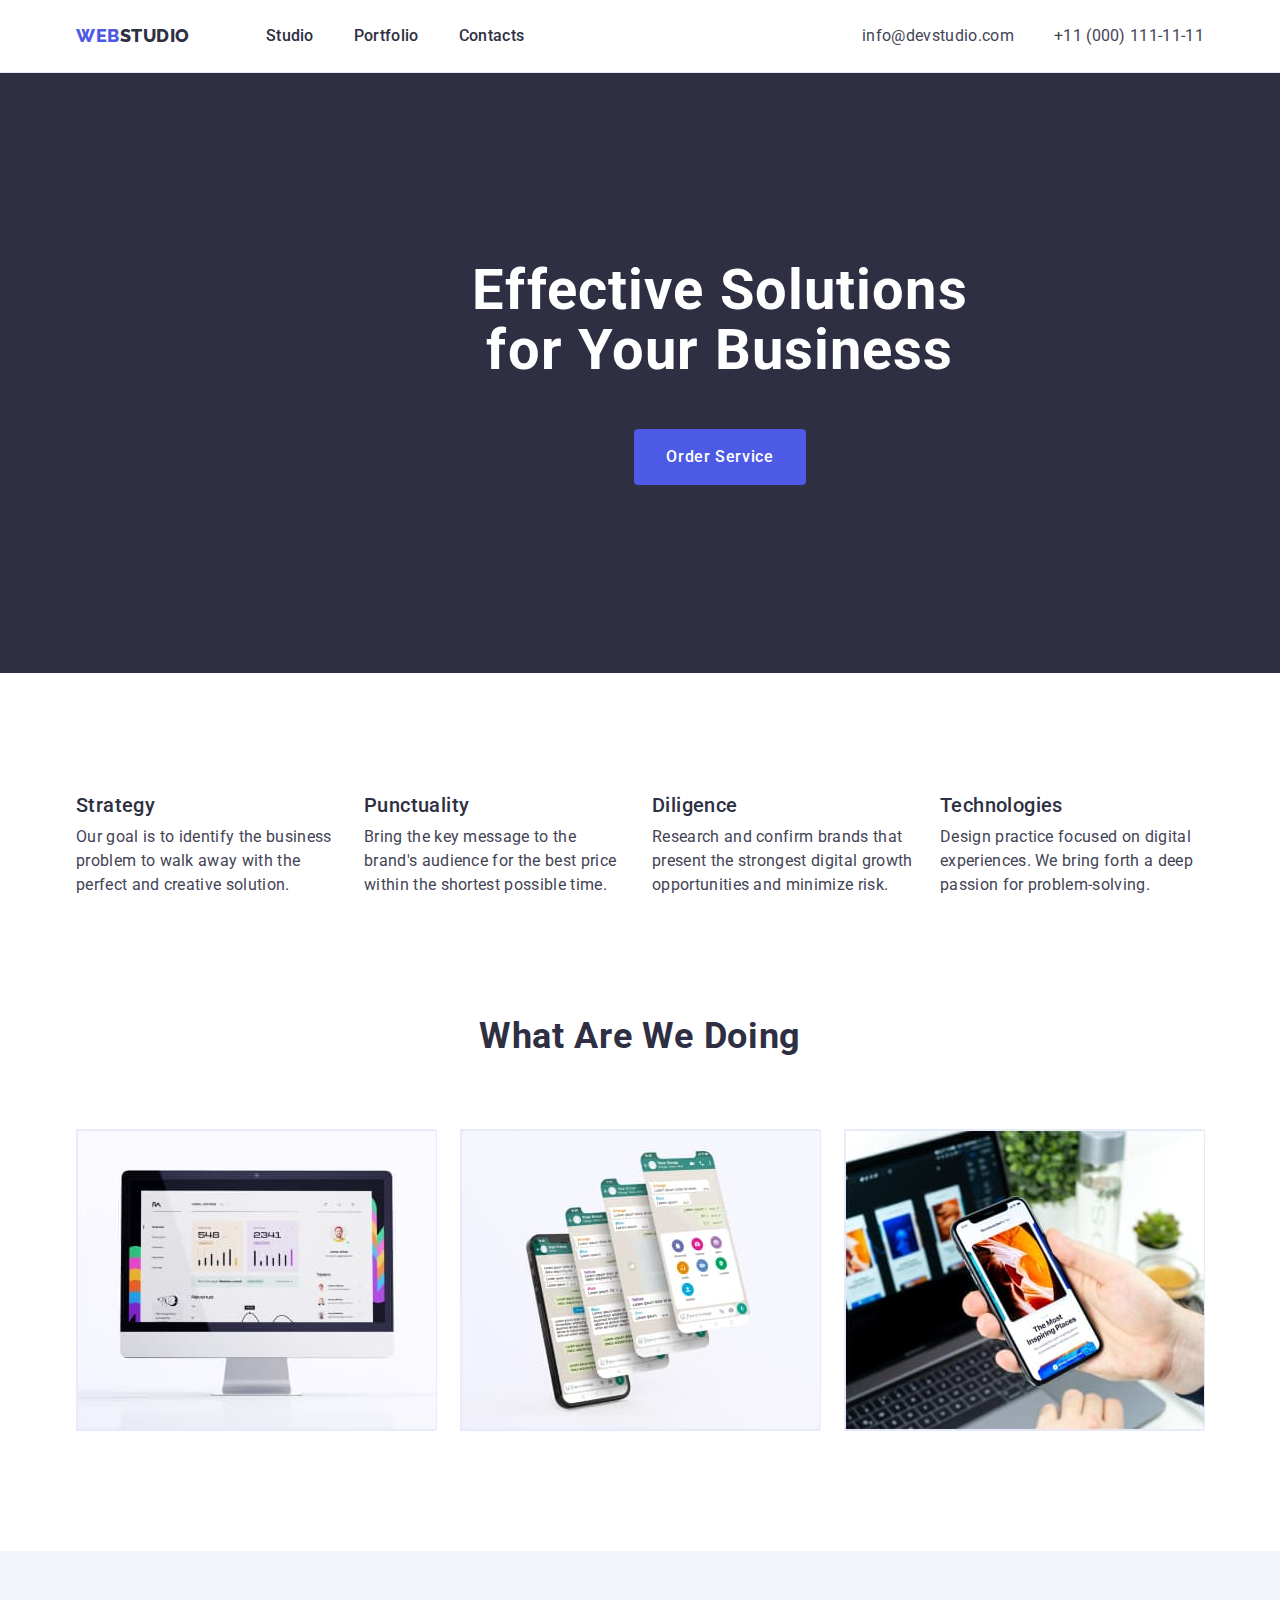
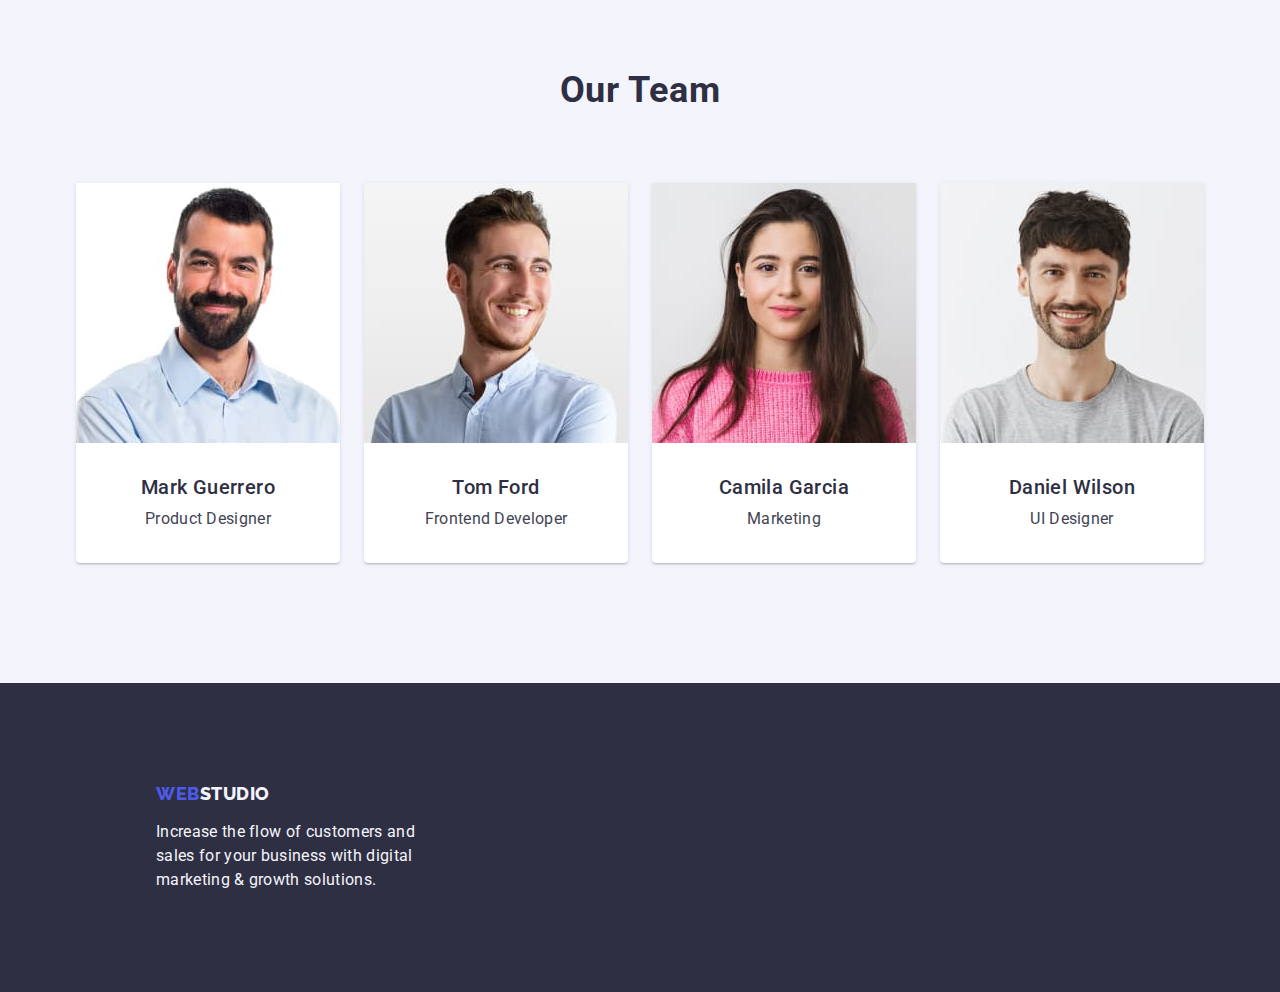
==== commit 5dd93441: "Update index.html,portfolio.html and styles.css" ====
--- a/index.html
+++ b/index.html
@@ -67,7 +67,7 @@
 
       <section class="company-features section">
         <div class="container">
-          <h2 class="hidden-title">Company features</h2>
+          <h2 class="visually-hidden">Company features</h2>
           <ul class="list features-list">
             <li class="text-list">
               <h3 class="suptitle">Strategy</h3>
--- a/css/styles.css
+++ b/css/styles.css
@@ -77,7 +77,7 @@
 .logo-footer {
   font-family: 'Raleway', sans-serif;
   display: inline-block;
-  margin-bottom: 18px;
+  margin-bottom: 16px;
   margin-right: 76px;
   font-weight: 800;
   font-size: 18px;
@@ -123,8 +123,8 @@
 
 .contacts {
   display: block;
-  margin-top: 24px;
-  margin-bottom: 24px;
+  padding-top: 24px;
+  padding-bottom: 24px;
   font-weight: 400;
   font-size: 16px;
   line-height: 1.5;
@@ -178,7 +178,6 @@
 .hero {
   margin: auto;
   width: 1440px;
-  height: 600px;
   padding: 188px 0 188px;
   text-align: center;
   background: #2e2f42;
@@ -214,11 +213,17 @@
   margin: auto;
 }
 
-.hidden-title {
-  margin-top: 0;
-  line-height: 1.2;
-  display: none;
-  color: var(--main-title-color);
+.visually-hidden {
+  position: absolute;
+  white-space: nowrap;
+  width: 1px;
+  height: 1px;
+  overflow: hidden;
+  border: 0;
+  padding: 0;
+  clip: rect(0 0 0 0);
+  clip-path: inset(50%);
+  margin: -1px;
 }
 
 .suptitle {
@@ -374,7 +379,6 @@
 .footer {
   margin: auto;
   width: 1440px;
-  height: 312px;
   padding: 100px 0;
   background: #2e2f42;
 }
@@ -414,17 +418,11 @@
   margin-bottom: 72px;
 }
 
-.link-portfolio {
-  margin-bottom: 48px;
-  border: 1px solid #e7e9fc;
-}
-
 .list-portfolio {
   display: flex;
   flex-wrap: wrap;
   column-gap: 24px;
   row-gap: 48px;
-  padding: 15px 0;
 }
 
 .list-link {
